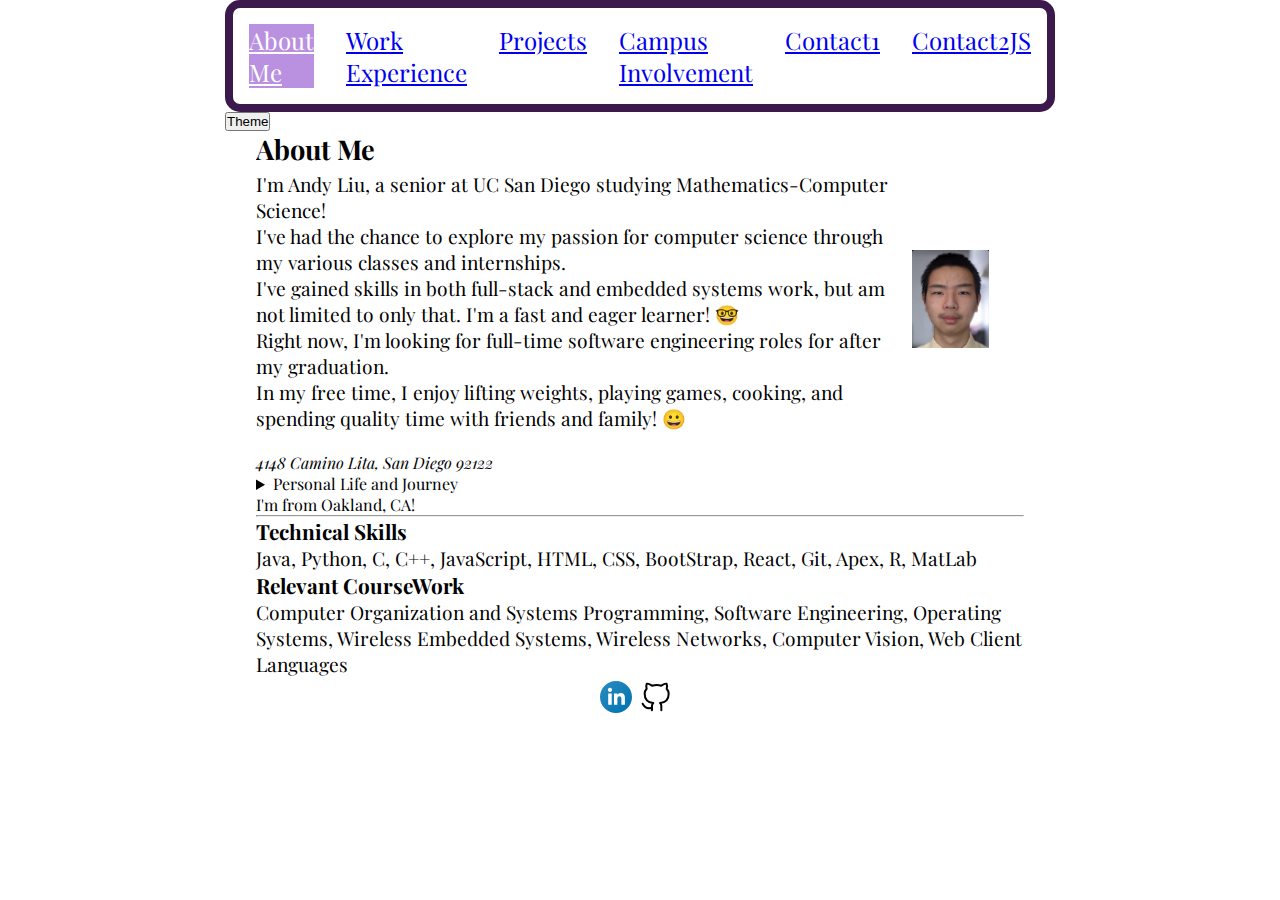
==== index.html @ 12a8f917 "fixed bug where javascript off hid everything" ====
<!DOCTYPE html>
<html lang="en">
<head>
    <meta charset="UTF-8">
    <link href="images/AL.svg" rel="icon" />
    <link rel="stylesheet" href="main.css">
    <link href="https://fonts.googleapis.com/css2?family=Playfair+Display:ital,wght@0,400..900;1,400..900&display=swap" rel="stylesheet">
    <title> Andy Liu's portfolio</title>

</head>

<!-- Markup-->
<body>
    <noscript>JavaScript is needed to run this site properly! Cant change site Theme</noscript>
    <header> 
            <nav>
                <ul>
                    <li style="background-color:rgb(186, 145, 224)"><a href="index.html" style="color:white"> About Me</a></li>
                    <li><a href="experience.html"> Work Experience</a></li>
                    <li><a href="projects.html"> Projects</a></li>
                    <li><a href="clubs.html"> Campus Involvement</a></li>
                    <li><a href="form-no-js.html"> Contact1</a></li>
                    <li><a href="form-js.html"> Contact2JS</a></li>
                </ul>
            </nav>
            <button id="theme" style="display:none">Theme</button>

    </header>
    <!-- main part of the home page -->
    <main>

        <h2 class="animate">About Me</h2>
        <section class="exampleProj">
                <p>I'm Andy Liu, a senior at UC San Diego studying Mathematics-Computer Science! <br>
                    I've had the chance to explore my passion for computer science through my various classes and internships. <br>
                    I've gained skills in both full-stack and embedded systems work, but am not limited to only that. I'm a fast and eager learner! &#129299;<br>
                    Right now, I'm looking for full-time software engineering roles for after my graduation. <br>
                    In my free time, I enjoy lifting weights, playing games, cooking, and spending quality time with friends and family! &#x1F600;<br>
                </p>
                <picture id="profilePic" style="padding: 1rem;">
                    <source srcset="images/linkedInPic.PNG" media="(min-width: 800px)">
                    <img src="images/picMe.JPG" alt="Professional headshot">
        
                </picture>

        </section>
        <br>
        <address>
            4148 Camino Lita, San Diego 92122
        </address>
            <details>
                <summary>Personal Life and Journey</summary>
                I grew up in Oakland, CA to immigrant Chinese parents. I have 3 sisters, and 2 half sisters! 
            </details>
        <!-- just trying out the div tag -->
        <div class="aside">I'm from Oakland, CA!</div>
        <hr>
        <h3>Technical Skills</h3>
        <p> Java, Python, C, C++, JavaScript, HTML, CSS, BootStrap, React, Git, Apex, R, MatLab</p>
        <h3>Relevant CourseWork</h3>
        <p> Computer Organization and Systems Programming, Software Engineering, Operating Systems, Wireless Embedded Systems, Wireless Networks, Computer Vision, Web Client Languages </p>
    </main>
    <footer>
        <a href="https://www.linkedin.com/in/andy-liu-1091b31ab/" >
            <img src="images/linkedin-icon.svg" alt="LinkedIn" width="40" height="40">
        </a>
        <a href="https://github.com/aandyliu46">
            <img src="images/github.svg" alt="LinkedIn" width="40" height="40">
        </a>
    </footer>
    <script src="toggle.js"></script>

</body>

</html>
---- main.css ----
*{
    margin: 0;
    padding: 0;
}

:root{
    --primary-color: #ffffff;
    --secondary-color: #3b194c;
    --dark-primary-color: #242539;
    --dark-secondary-color: #c6c3dc;
    --dark-text-color: #000000;
    --light-text-color: #e4d3d3;
}

nav{
    display: flex;
}

header{
    & nav {
        flex-direction: row;
        align-items: center;
        justify-content: center;
        /* TODO: change values to relative */
        /* margin: 2rem; */
        border: 0.5rem solid var(--secondary-color);
        border-radius: 15px;
        /* padding: 0.5rem, 2rem; */
        margin: 0;
        width: fit-content;
        & ul {
            display: flex;
            list-style: none;
            padding: 0;
            margin: 0;
            & li {
                display: flex;
                /* TODO: change values */
                margin: 1rem 1rem;
                font-size: 1.5rem;
                font-weight: 1.5rem;
                &:hover {
                    transform: scale(1.1);
                    color: #ffcc00; /* Adjust color as needed */
                    font-weight: bold;
                }
            }
        }
    }  

}   



body{
    background-color:var(--primary-color,color(display-p3 0.5 0.3 0.8));
    /* display: flex; */
    display: flex;
    flex-direction: column;
    align-items: center;
    justify-content: center;
    font-family: 'Playfair Display', serif;
    padding-left: 20dvw;
    padding-right: 20dvw;
    color: var(--dark-text-color), rgba(0, 0, 0, 0.1);
    transition: background-color 0.5s ease;
    transition: color 0.5s ease;
        /* visibility: hidden; */
}   

/* body.theme-loaded {
    visibility: visible;
} */

h1 {
    font-size: 3rem;
  }
  
  h2 {
    font-size: 1.7rem;
  }
  
  h3 {
    font-size: 1.3rem;
  }
  
  p {
    font-size: 1.2rem;
  }
  

.exampleProj {
    display: flex;
    justify-content: space-between;
    align-items: center;
}

.exampleProj:has(img) {
    flex-direction: row;
}

li {
    margin-left: 3rem;
}


#contactform {
    display: grid;
    gap: 0.2rem;
    background: white;
    padding: 1rem;
    border-radius: 8px;
    box-shadow: 0 0 10px rgba(0, 0, 0, 0.1);
    margin: 3rem;
}

input:user-invalid  {
    outline: 2px solid red;
    background-color: ivory;
}

@media (max-width: 375px) {
    nav ul{
        Flex-direction: column;
            
    }
    .exampleProj {
        display: flex;
        flex-direction: column;
        align-items: center;
        justify-content:flex-start;
    }

}

@media (min-width: 376px) and (max-width: 1024px) {    
    body{
        padding-left: 5dvw;
        padding-right: 5dvw;
    } 

}

img {
    width: 80%;
}

footer{ 
    display: flex;
    flex-direction: row;
}



.animate {
    color: var(--dark-text-color);
    font-size: 1.7rem;
    margin-top: 0;
    margin-bottom: 0;
    overflow: hidden;
    border-right: 4px solid var(--primary-color, rgb(143, 143, 192));
    white-space: nowrap;
    display: inline-block;
    animation: typing 3s steps(16, end) 0.5s 1 normal both, blink 0.75s step-end infinite;
}

@keyframes typing {
    from {
        width: 0;
    }
    to {
        width: 15em;
    }
}

@keyframes blink {
    50% {
        border-color: transparent;
    }
}

@keyframes flash {
    50% { background-color: rgba(255, 0, 0, 0.3); }
  }

  /* .error-message {
    animation: flash 3s steps(16, end) 0.5s 1 
  } */

  .light-mode {
    background-color: var(--primary-color,color(display-p3 0.5 0.3 0.8));
    color: var(--dark-text-color);
  }
  
  .dark-mode {
    background-color: var(--dark-primary-color);
    color: var(--light-text-color);
  }
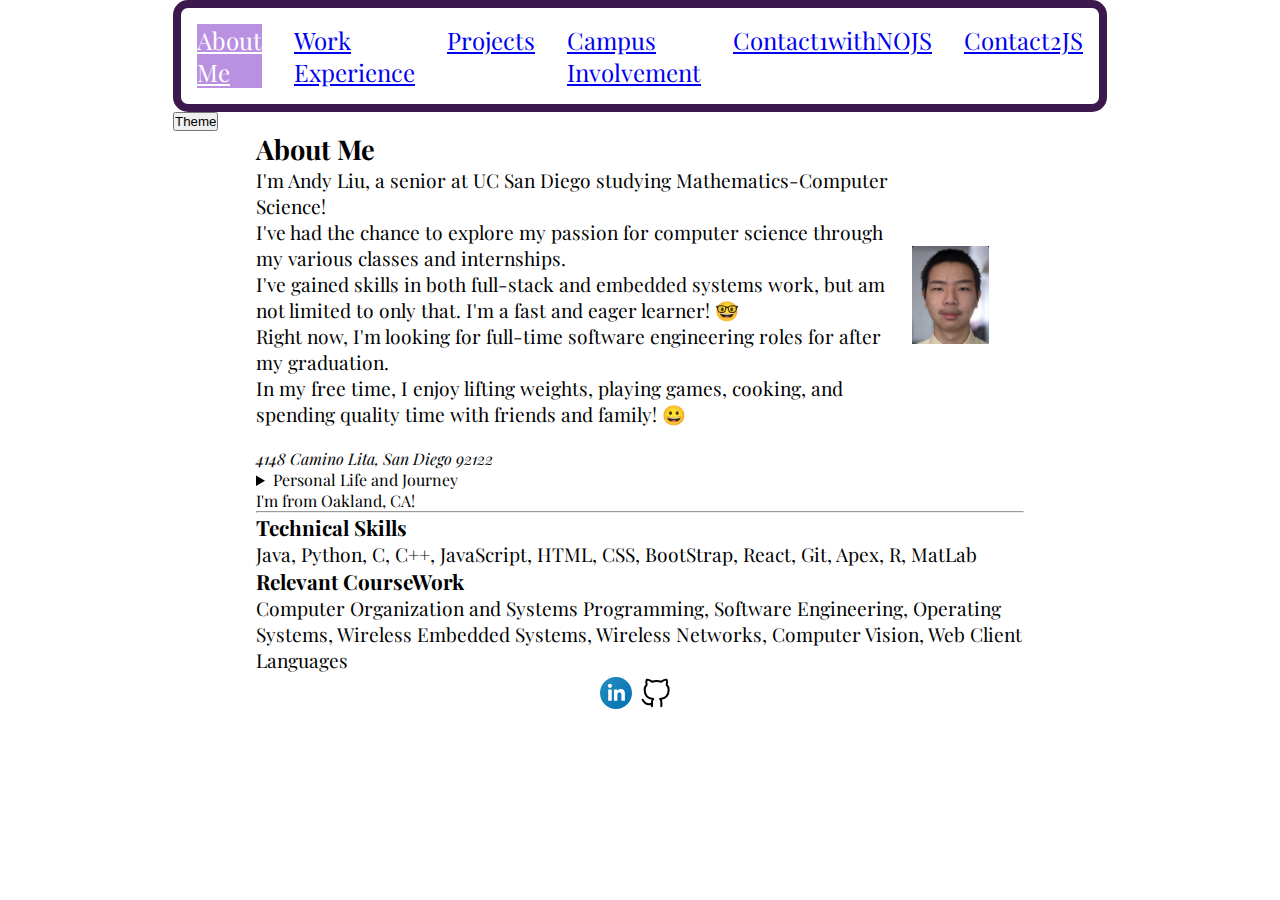
==== commit f773a3ff: "removed some experimental changes" ====
--- a/index.html
+++ b/index.html
@@ -19,7 +19,7 @@
                     <li><a href="experience.html"> Work Experience</a></li>
                     <li><a href="projects.html"> Projects</a></li>
                     <li><a href="clubs.html"> Campus Involvement</a></li>
-                    <li><a href="form-no-js.html"> Contact1</a></li>
+                    <li><a href="form-no-js.html"> Contact1withNOJS</a></li>
                     <li><a href="form-js.html"> Contact2JS</a></li>
                 </ul>
             </nav>
@@ -29,7 +29,9 @@
     <!-- main part of the home page -->
     <main>
 
-        <h2 class="animate">About Me</h2>
+        <!-- <h2 class="animate">About Me</h2> -->
+        <h2>About Me</h2>
+
         <section class="exampleProj">
                 <p>I'm Andy Liu, a senior at UC San Diego studying Mathematics-Computer Science! <br>
                     I've had the chance to explore my passion for computer science through my various classes and internships. <br>
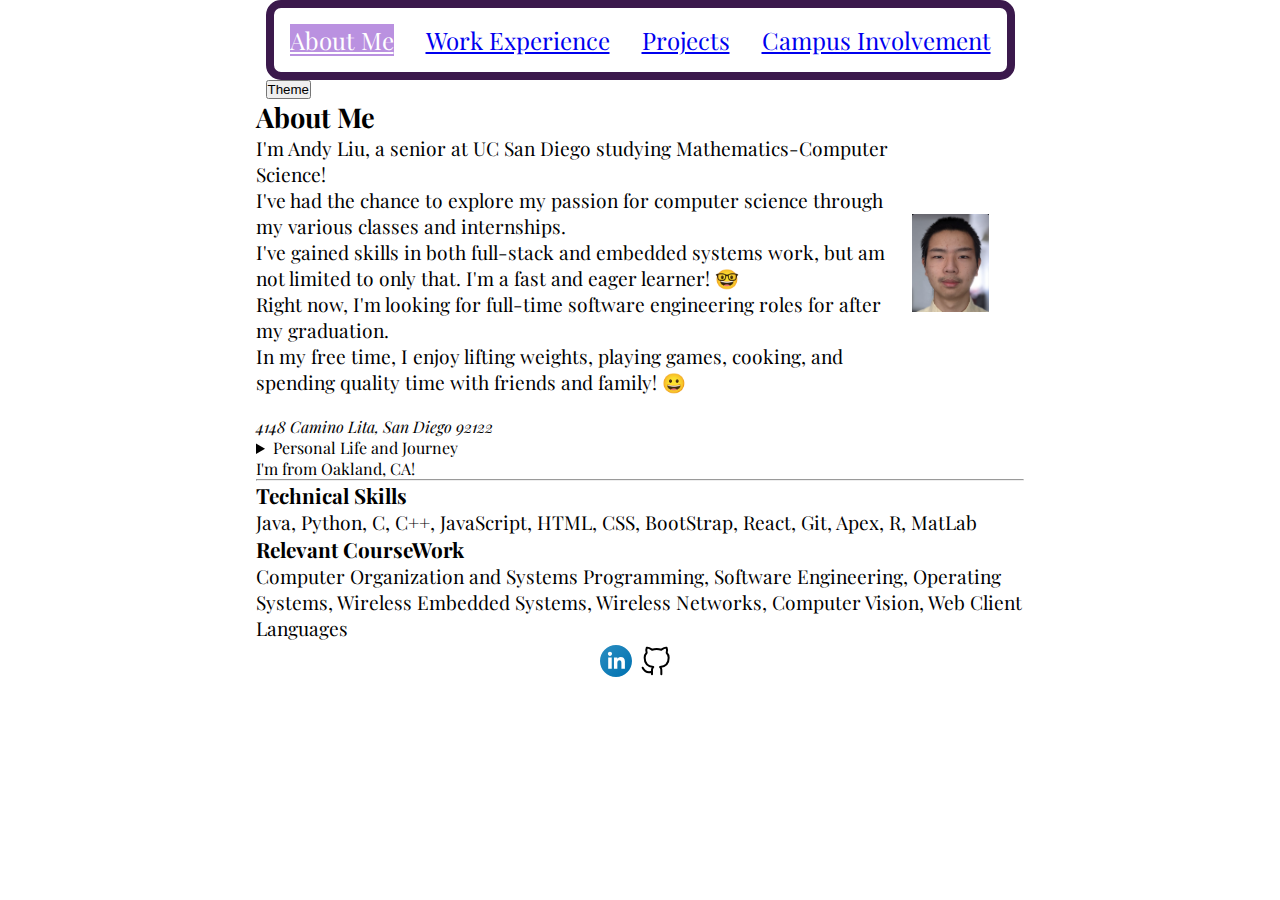
==== commit 444fdfe3: "setting up flip animation" ====
--- a/index.html
+++ b/index.html
@@ -19,8 +19,6 @@
                     <li><a href="experience.html"> Work Experience</a></li>
                     <li><a href="projects.html"> Projects</a></li>
                     <li><a href="clubs.html"> Campus Involvement</a></li>
-                    <li><a href="form-no-js.html"> Contact1withNOJS</a></li>
-                    <li><a href="form-js.html"> Contact2JS</a></li>
                 </ul>
             </nav>
             <button id="theme" style="display:none">Theme</button>
--- a/main.css
+++ b/main.css
@@ -15,6 +15,8 @@
 nav{
     display: flex;
 }
+
+
 
 header{
     & nav {
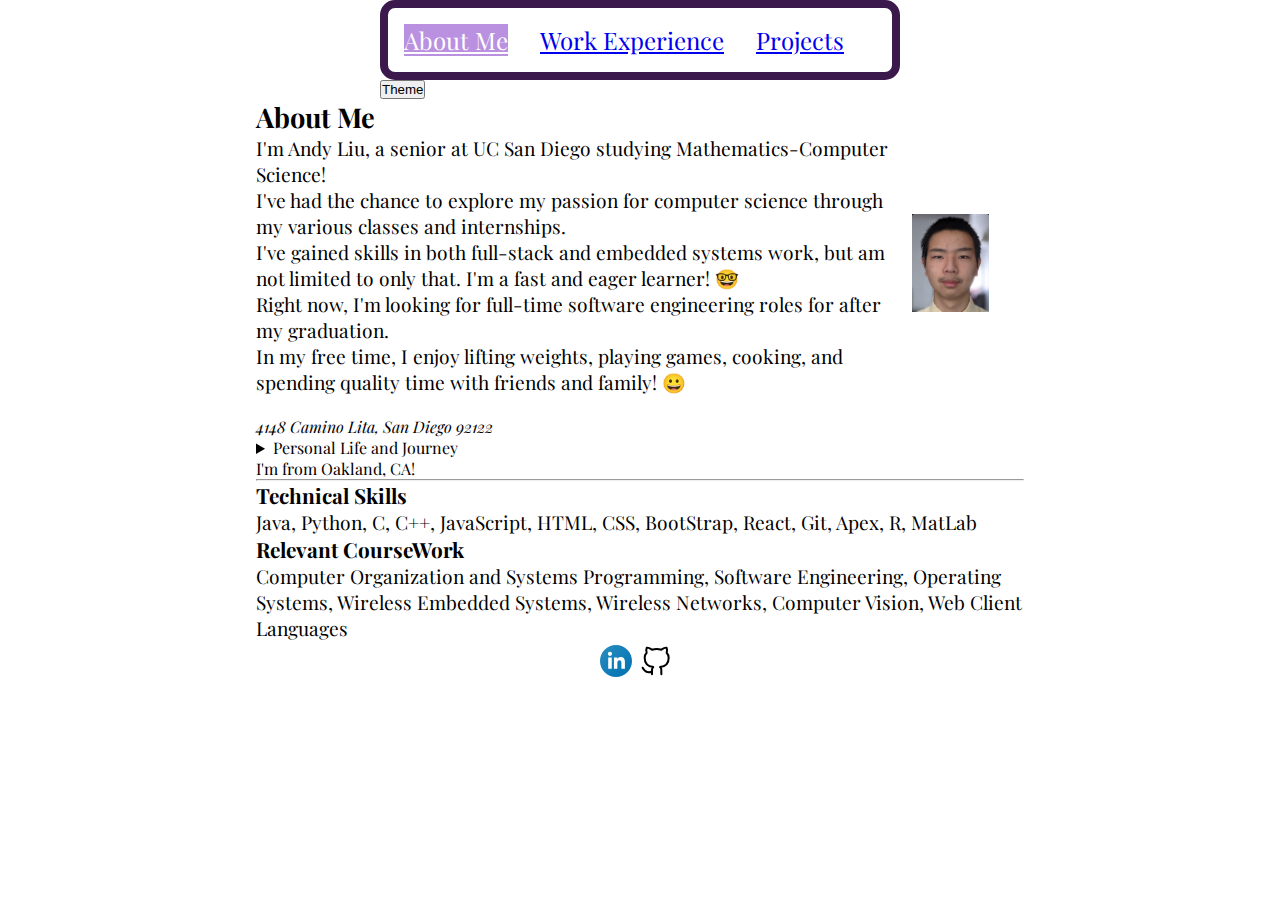
==== commit a7aaf70d: "dark theme enhancement: footer icons change color as well" ====
--- a/index.html
+++ b/index.html
@@ -18,7 +18,7 @@
                     <li style="background-color:rgb(186, 145, 224)"><a href="index.html" style="color:white"> About Me</a></li>
                     <li><a href="experience.html"> Work Experience</a></li>
                     <li><a href="projects.html"> Projects</a></li>
-                    <li><a href="clubs.html"> Campus Involvement</a></li>
+                    <li><a href="clubs.html"> </a></li>
                 </ul>
             </nav>
             <button id="theme" style="display:none">Theme</button>
@@ -65,7 +65,7 @@
             <img src="images/linkedin-icon.svg" alt="LinkedIn" width="40" height="40">
         </a>
         <a href="https://github.com/aandyliu46">
-            <img src="images/github.svg" alt="LinkedIn" width="40" height="40">
+            <img src="images/github.svg" alt="Github" width="40" height="40" id="githubimg">
         </a>
     </footer>
     <script src="toggle.js"></script>
--- a/main.css
+++ b/main.css
@@ -197,4 +197,7 @@
   .dark-mode {
     background-color: var(--dark-primary-color);
     color: var(--light-text-color);
+    #githubimg {
+        filter: invert(1);
+    }
   }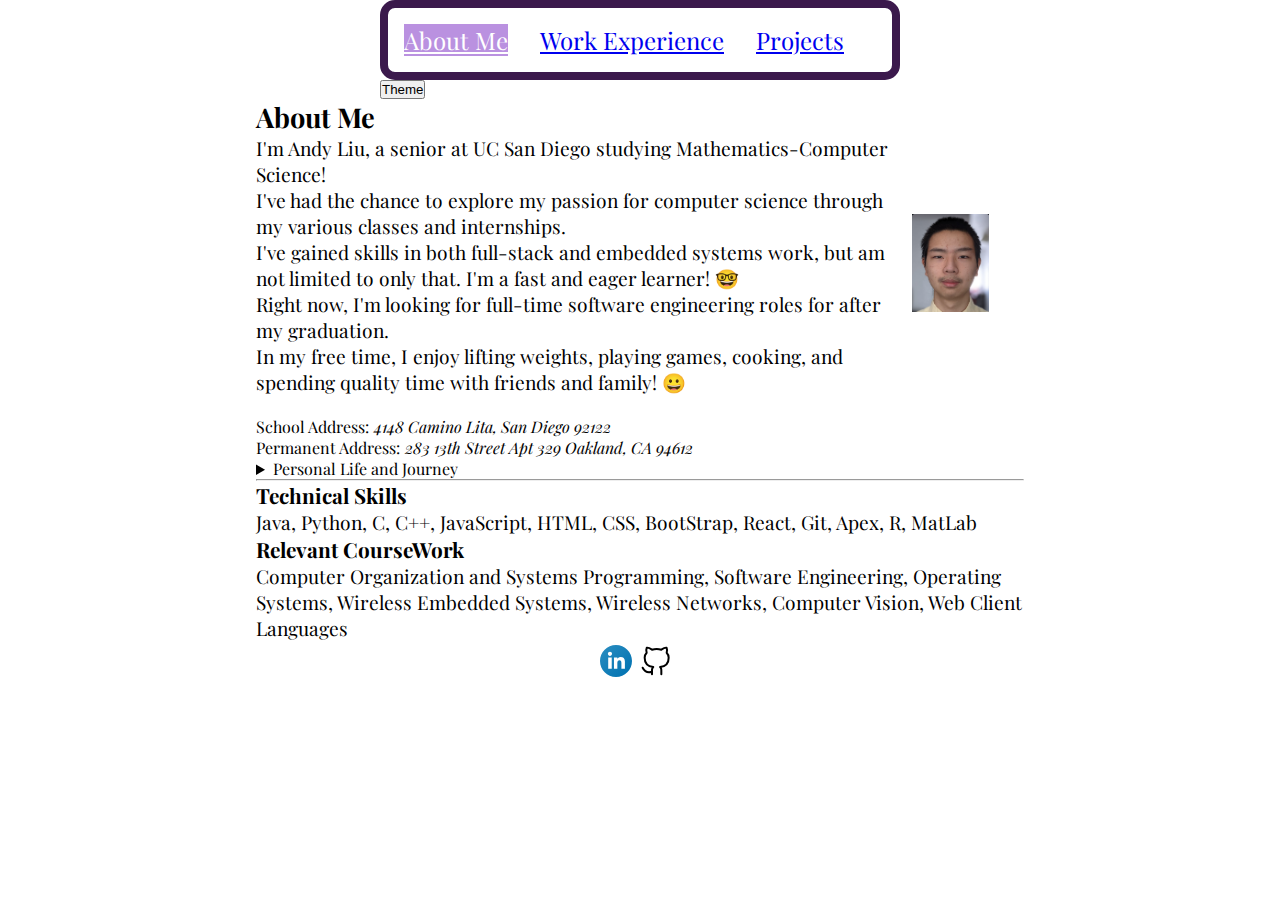
==== commit fc01e286: "added some more details to the about me" ====
--- a/index.html
+++ b/index.html
@@ -45,15 +45,24 @@
 
         </section>
         <br>
-        <address>
-            4148 Camino Lita, San Diego 92122
-        </address>
+        <div style="display: flex; gap: 5px; align-items: center;">
+            <p style="font-size: 1rem; margin: 0;">School Address:</p>
+            <address style="margin: 0;">4148 Camino Lita, San Diego 92122</address>
+        </div>
+        <div style="display: flex; gap: 5px; align-items: center;">
+            <p style="font-size: 1rem; margin: 0;">Permanent Address:</p>
+            <address style="margin: 0;">283 13th Street Apt 329 Oakland, CA 94612</address>
+        </div>
+        
             <details>
                 <summary>Personal Life and Journey</summary>
                 I grew up in Oakland, CA to immigrant Chinese parents. I have 3 sisters, and 2 half sisters! 
+                Although I'm very familiar with how technologies work nowadays, this was not always the case for me. I used to be afraid 
+                of messing around with the inner workings of a computer, always scared I would break something. I was also scared of not 
+                knowing what I was doing. I hated that feeling and wanted to conquer it. I started taking computer science classes, and while that 
+                feeling is still there sometimes, I've learned to embrace it. Whenever I get that feeling, its a sign that I have to dig 
+                deeper into what I'm learning. Like Jeff Bezos famously said, stress is caused by inaction. 
             </details>
-        <!-- just trying out the div tag -->
-        <div class="aside">I'm from Oakland, CA!</div>
         <hr>
         <h3>Technical Skills</h3>
         <p> Java, Python, C, C++, JavaScript, HTML, CSS, BootStrap, React, Git, Apex, R, MatLab</p>
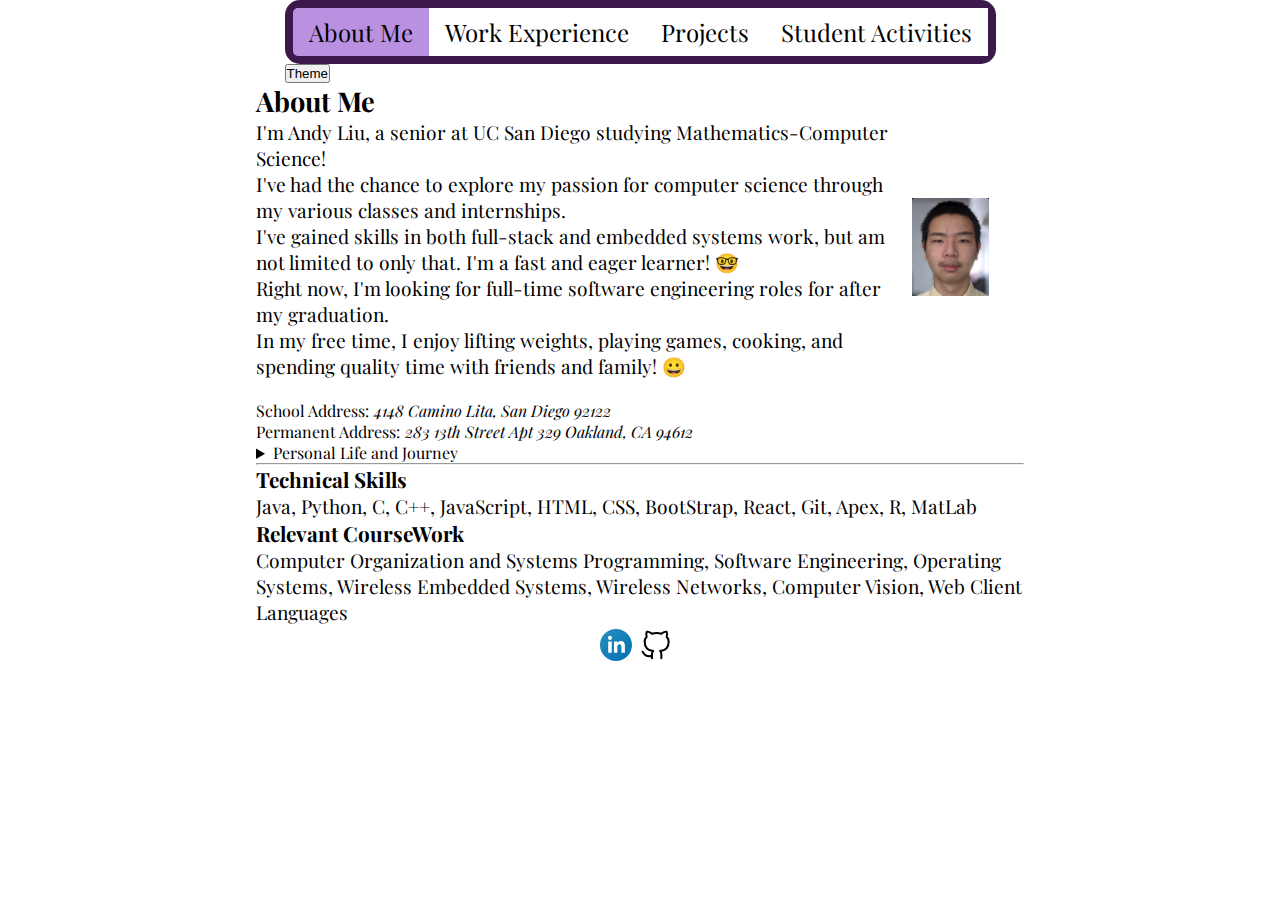
==== commit a54f55dc: "made navbar look prettier, improved light and dark mode" ====
--- a/index.html
+++ b/index.html
@@ -14,11 +14,12 @@
     <noscript>JavaScript is needed to run this site properly! Cant change site Theme</noscript>
     <header> 
             <nav>
+                
                 <ul>
-                    <li style="background-color:rgb(186, 145, 224)"><a href="index.html" style="color:white"> About Me</a></li>
+                    <li><a href="index.html" style="background-color: rgb(186, 145, 224); border-top-left-radius: 5px; border-bottom-left-radius: 5px  "> About Me</a></li>
                     <li><a href="experience.html"> Work Experience</a></li>
                     <li><a href="projects.html"> Projects</a></li>
-                    <li><a href="clubs.html"> </a></li>
+                    <li><a href="clubs.html"> Student Activities</a></li>
                 </ul>
             </nav>
             <button id="theme" style="display:none">Theme</button>
--- a/main.css
+++ b/main.css
@@ -6,6 +6,7 @@
 :root{
     --primary-color: #ffffff;
     --secondary-color: #3b194c;
+    --third-color: rgb(186, 145, 224);
     --dark-primary-color: #242539;
     --dark-secondary-color: #c6c3dc;
     --dark-text-color: #000000;
@@ -38,14 +39,27 @@
             & li {
                 display: flex;
                 /* TODO: change values */
-                margin: 1rem 1rem;
+                margin: 0rem 0rem;
                 font-size: 1.5rem;
                 font-weight: 1.5rem;
-                &:hover {
-                    transform: scale(1.1);
-                    color: #ffcc00; /* Adjust color as needed */
-                    font-weight: bold;
-                }
+                & a {
+                    display: block;
+                    text-decoration: none;
+                    color: var(--secondary-color);
+                    /* background-color: var(--primary-color); */
+                    padding: 0.5rem 1rem; 
+                    border-radius: 0px;
+                    transition: all 0.3s ease;
+                    
+                    &:hover {
+                        transform: scale(1.02);
+                        font-weight: bold;
+                    }
+                    
+                    &:visited {
+                        color:var(--secondary-color); 
+                    }
+                } 
             }
         }
     }  
@@ -185,13 +199,15 @@
     50% { background-color: rgba(255, 0, 0, 0.3); }
   }
 
-  /* .error-message {
-    animation: flash 3s steps(16, end) 0.5s 1 
-  } */
-
   .light-mode {
     background-color: var(--primary-color,color(display-p3 0.5 0.3 0.8));
     color: var(--dark-text-color);
+    nav{
+        & a {
+            background-color: var(--primary-color);
+            color: var(--dark-text-color);
+        }
+    }
   }
   
   .dark-mode {
@@ -200,4 +216,10 @@
     #githubimg {
         filter: invert(1);
     }
+    nav{
+        & a {
+            background-color: var(--light-text-color);
+            color: var(--light-text-color);
+        }
+    }
   }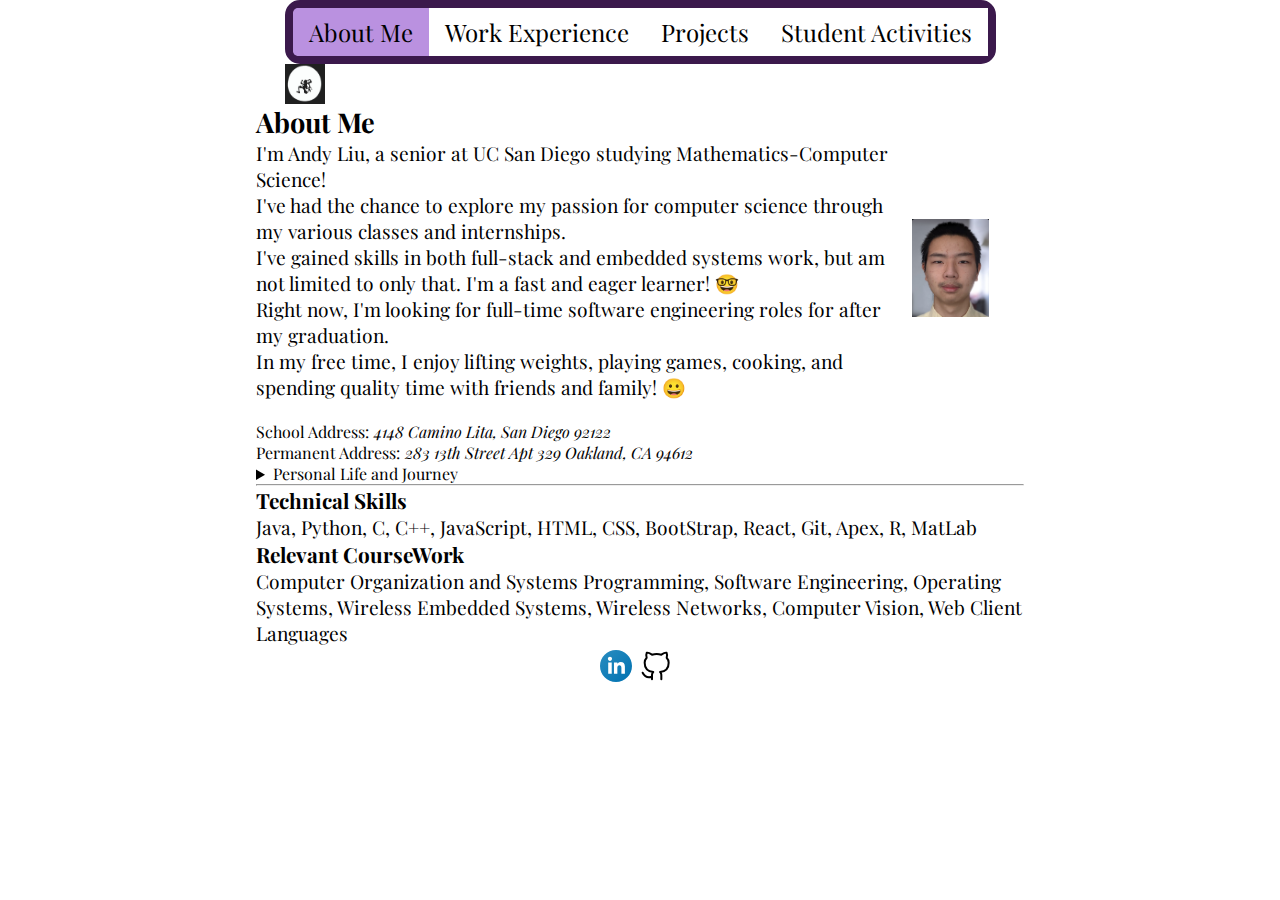
==== commit a9c29c01: "one piece easter egg as a toggle button" ====
--- a/index.html
+++ b/index.html
@@ -22,7 +22,7 @@
                     <li><a href="clubs.html"> Student Activities</a></li>
                 </ul>
             </nav>
-            <button id="theme" style="display:none">Theme</button>
+            <img id="theme" src="images/toggle.png" alt="Toggle Theme" style="display:none; cursor: pointer; width: 40px; height: 40px;">
 
     </header>
     <!-- main part of the home page -->
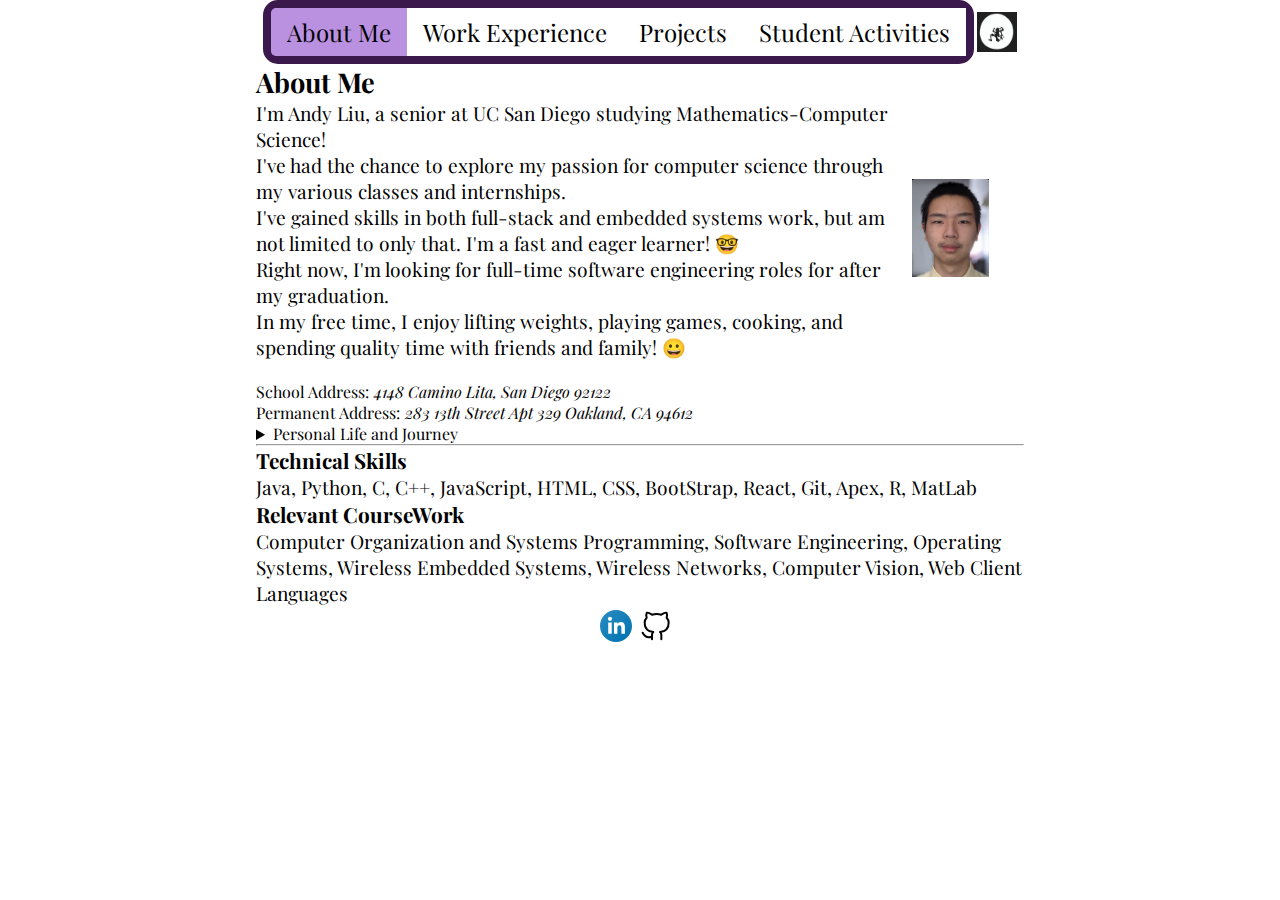
==== commit 4caf32d3: "enhance look of buttons" ====
--- a/index.html
+++ b/index.html
@@ -31,7 +31,7 @@
         <!-- <h2 class="animate">About Me</h2> -->
         <h2>About Me</h2>
 
-        <section class="exampleProj">
+        <section class="blurb">
                 <p>I'm Andy Liu, a senior at UC San Diego studying Mathematics-Computer Science! <br>
                     I've had the chance to explore my passion for computer science through my various classes and internships. <br>
                     I've gained skills in both full-stack and embedded systems work, but am not limited to only that. I'm a fast and eager learner! &#129299;<br>
--- a/main.css
+++ b/main.css
@@ -20,6 +20,10 @@
 
 
 header{
+    display: flex;
+    justify-content: space-between;
+    align-items: center;
+    
     & nav {
         flex-direction: row;
         align-items: center;
@@ -30,6 +34,8 @@
         border-radius: 15px;
         /* padding: 0.5rem, 2rem; */
         margin: 0;
+        margin-right: 0.15rem;
+
         width: fit-content;
         & ul {
             display: flex;
@@ -50,7 +56,8 @@
                     padding: 0.5rem 1rem; 
                     border-radius: 0px;
                     transition: all 0.3s ease;
-                    
+                    /* try this to prevent that weird thing */
+                    white-space: nowrap;
                     &:hover {
                         transform: scale(1.02);
                         font-weight: bold;
@@ -105,20 +112,20 @@
   }
   
 
-.exampleProj {
+.blurb {
     display: flex;
     justify-content: space-between;
     align-items: center;
 }
 
-.exampleProj:has(img) {
+.blurb:has(img) {
     flex-direction: row;
 }
 
 li {
     margin-left: 3rem;
 }
-
+/* list-style-position: inside; */
 
 #contactform {
     display: grid;
@@ -140,7 +147,7 @@
         Flex-direction: column;
             
     }
-    .exampleProj {
+    .blurb {
         display: flex;
         flex-direction: column;
         align-items: center;
@@ -166,6 +173,12 @@
     flex-direction: row;
 }
 
+
+.proj {
+    display: flex;
+    flex-direction: horizontal;
+    justify-content: space-between;
+}
 
 
 .animate {
